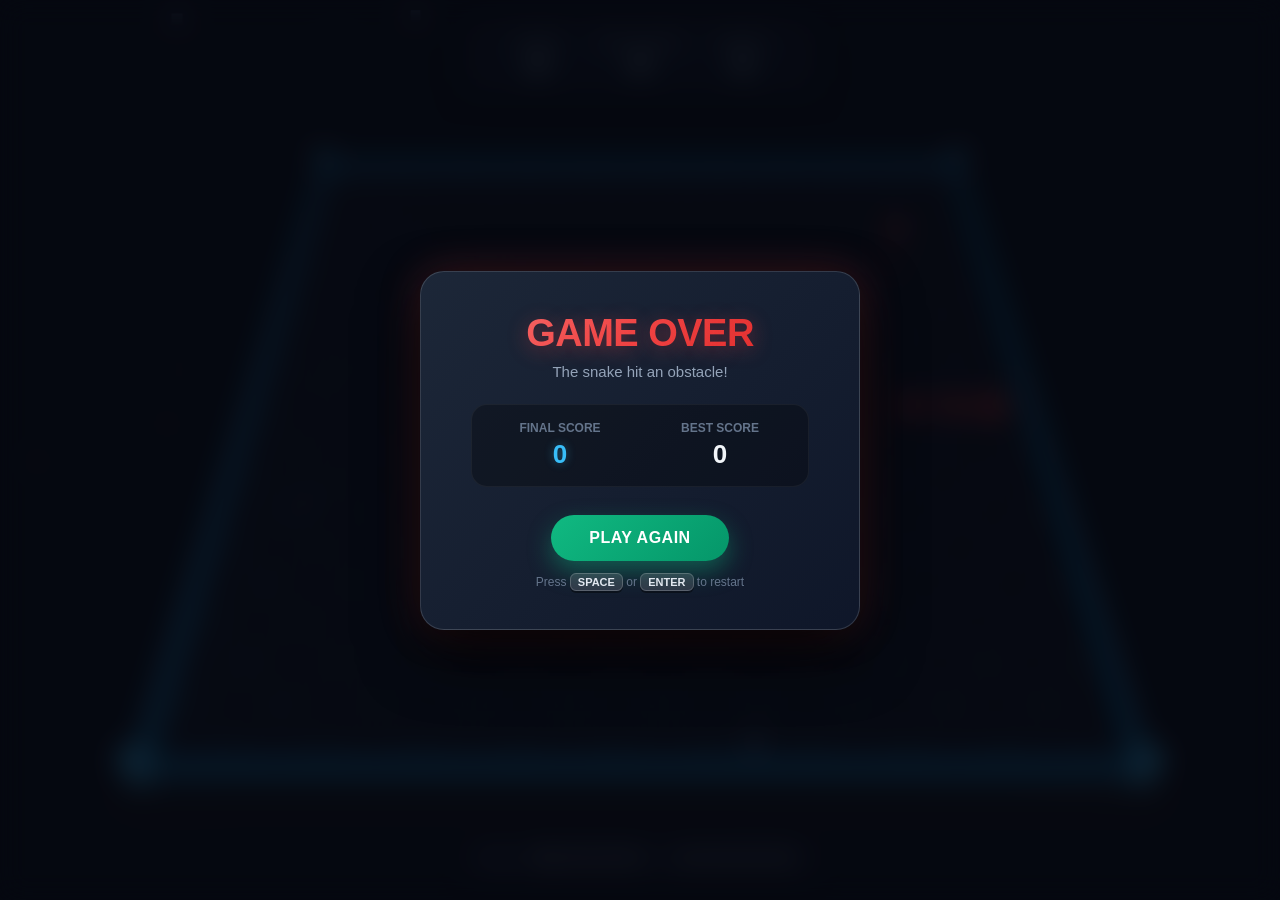
==== round-7/c/index.html @ 7ffd5b89 "Add Gemini Flash to the blind arcade and audit all seven runs" ====
<!DOCTYPE html>
<html lang="en">
<head>
  <meta charset="UTF-8">
  <meta name="viewport" content="width=device-width, initial-scale=1.0">
  <title>3D Snake Game</title>
  <link rel="stylesheet" href="./css/style.css">
  <script type="importmap">
  {
    "imports": {
      "three": "./node_modules/three/build/three.module.js"
    }
  }
  </script>
</head>
<body>
  <div id="game-container">
    <canvas id="three-canvas"></canvas>

    <!-- Top Score HUD -->
    <header id="hud">
      <div class="hud-item">
        <span class="hud-label">Score</span>
        <span id="score-val" class="hud-value">0</span>
      </div>
      <div class="hud-item">
        <span class="hud-label">High Score</span>
        <span id="high-score-val" class="hud-value">0</span>
      </div>
      <div class="hud-item">
        <span class="hud-label">Length</span>
        <span id="length-val" class="hud-value">3</span>
      </div>
    </header>

    <!-- Controls Tip -->
    <div id="controls-hint">
      <span>Move:</span>
      <div class="key-group">
        <span class="key-badge">W</span>
        <span class="key-badge">A</span>
        <span class="key-badge">S</span>
        <span class="key-badge">D</span>
      </div>
      <span>or</span>
      <div class="key-group">
        <span class="key-badge">▲</span>
        <span class="key-badge">◄</span>
        <span class="key-badge">▼</span>
        <span class="key-badge">►</span>
      </div>
    </div>

    <!-- Game Over Modal Overlay -->
    <div id="game-over-screen">
      <div class="modal-card">
        <h1 class="modal-title">GAME OVER</h1>
        <p class="modal-subtitle">The snake hit an obstacle!</p>
        <div class="modal-stats">
          <div class="stat-box">
            <span class="stat-title">Final Score</span>
            <span id="final-score" class="stat-number highlight">0</span>
          </div>
          <div class="stat-box">
            <span class="stat-title">Best Score</span>
            <span id="best-score" class="stat-number">0</span>
          </div>
        </div>
        <button id="restart-btn" class="restart-btn">PLAY AGAIN</button>
        <p class="restart-hint">Press <span class="key-badge">SPACE</span> or <span class="key-badge">ENTER</span> to restart</p>
      </div>
    </div>
  </div>

  <script type="module" src="./js/main.js"></script>
</body>
</html>
---- round-7/c/css/style.css ----
* {
  margin: 0;
  padding: 0;
  box-sizing: border-box;
  user-select: none;
}

body, html {
  width: 100%;
  height: 100%;
  overflow: hidden;
  background-color: #080a12;
  font-family: 'Segoe UI', -apple-system, BlinkMacSystemFont, Roboto, sans-serif;
  color: #f0f4f8;
}

#game-container {
  position: relative;
  width: 100vw;
  height: 100vh;
  display: flex;
  align-items: center;
  justify-content: center;
}

#three-canvas {
  position: absolute;
  top: 0;
  left: 0;
  width: 100%;
  height: 100%;
  outline: none;
}

/* Glassmorphism HUD Overlay */
#hud {
  position: absolute;
  top: 24px;
  left: 50%;
  transform: translateX(-50%);
  display: flex;
  gap: 20px;
  background: rgba(15, 23, 42, 0.65);
  backdrop-filter: blur(16px);
  -webkit-backdrop-filter: blur(16px);
  padding: 12px 30px;
  border-radius: 20px;
  border: 1px solid rgba(255, 255, 255, 0.12);
  box-shadow: 0 10px 30px rgba(0, 0, 0, 0.5), inset 0 1px 0 rgba(255, 255, 255, 0.1);
  z-index: 10;
  pointer-events: none;
}

.hud-item {
  display: flex;
  flex-direction: column;
  align-items: center;
  min-width: 80px;
}

.hud-label {
  font-size: 11px;
  text-transform: uppercase;
  letter-spacing: 1.5px;
  color: #94a3b8;
  font-weight: 600;
  margin-bottom: 2px;
}

.hud-value {
  font-size: 24px;
  font-weight: 800;
  font-variant-numeric: tabular-nums;
  color: #ffffff;
  text-shadow: 0 0 12px rgba(56, 189, 248, 0.5);
  transition: transform 0.15s ease-out;
}

.hud-value.bump {
  transform: scale(1.3);
  color: #4ade80;
}

/* Controls Pill Overlay */
#controls-hint {
  position: absolute;
  bottom: 24px;
  left: 50%;
  transform: translateX(-50%);
  background: rgba(15, 23, 42, 0.6);
  backdrop-filter: blur(12px);
  padding: 8px 24px;
  border-radius: 999px;
  border: 1px solid rgba(255, 255, 255, 0.08);
  font-size: 13px;
  color: #94a3b8;
  display: flex;
  align-items: center;
  gap: 12px;
  z-index: 10;
  pointer-events: none;
  box-shadow: 0 8px 20px rgba(0, 0, 0, 0.3);
  white-space: nowrap;
}

#controls-hint .key-group {
  display: inline-flex;
  gap: 4px;
}

.key-badge {
  background: rgba(255, 255, 255, 0.12);
  border: 1px solid rgba(255, 255, 255, 0.2);
  border-radius: 6px;
  padding: 2px 7px;
  font-size: 11px;
  font-weight: 700;
  color: #e2e8f0;
  box-shadow: 0 2px 0 rgba(0, 0, 0, 0.4);
}

/* Game Over Modal Screen */
#game-over-screen {
  position: absolute;
  inset: 0;
  display: flex;
  align-items: center;
  justify-content: center;
  background: rgba(5, 8, 16, 0.8);
  backdrop-filter: blur(14px);
  z-index: 100;
  opacity: 0;
  pointer-events: none;
  transition: opacity 0.35s ease;
}

#game-over-screen.active {
  opacity: 1;
  pointer-events: auto;
}

.modal-card {
  background: linear-gradient(135deg, rgba(30, 41, 59, 0.95), rgba(15, 23, 42, 0.98));
  border: 1px solid rgba(255, 255, 255, 0.15);
  border-radius: 24px;
  padding: 40px 50px;
  text-align: center;
  max-width: 440px;
  width: 90%;
  box-shadow: 0 25px 60px rgba(0, 0, 0, 0.8), 0 0 40px rgba(239, 68, 68, 0.25);
  transform: translateY(20px) scale(0.96);
  transition: transform 0.35s cubic-bezier(0.175, 0.885, 0.32, 1.275);
}

#game-over-screen.active .modal-card {
  transform: translateY(0) scale(1);
}

.modal-title {
  font-size: 38px;
  font-weight: 900;
  letter-spacing: -0.5px;
  margin-bottom: 8px;
  background: linear-gradient(135deg, #f87171, #ef4444, #dc2626);
  -webkit-background-clip: text;
  -webkit-text-fill-color: transparent;
  text-shadow: 0 4px 20px rgba(239, 68, 68, 0.4);
}

.modal-subtitle {
  font-size: 15px;
  color: #94a3b8;
  margin-bottom: 24px;
}

.modal-stats {
  display: grid;
  grid-template-columns: 1fr 1fr;
  gap: 16px;
  margin-bottom: 28px;
  background: rgba(0, 0, 0, 0.3);
  padding: 16px;
  border-radius: 16px;
  border: 1px solid rgba(255, 255, 255, 0.05);
}

.stat-box {
  display: flex;
  flex-direction: column;
}

.stat-title {
  font-size: 12px;
  color: #64748b;
  text-transform: uppercase;
  font-weight: 600;
  margin-bottom: 4px;
}

.stat-number {
  font-size: 26px;
  font-weight: 800;
  color: #f1f5f9;
}

.stat-number.highlight {
  color: #38bdf8;
  text-shadow: 0 0 10px rgba(56, 189, 248, 0.4);
}

.restart-btn {
  background: linear-gradient(135deg, #10b981, #059669);
  color: white;
  border: none;
  font-size: 16px;
  font-weight: 700;
  letter-spacing: 0.5px;
  padding: 14px 38px;
  border-radius: 999px;
  cursor: pointer;
  box-shadow: 0 10px 25px rgba(16, 185, 129, 0.4);
  transition: all 0.2s ease;
  outline: none;
}

.restart-btn:hover {
  transform: translateY(-2px);
  box-shadow: 0 14px 30px rgba(16, 185, 129, 0.55);
  background: linear-gradient(135deg, #34d399, #10b981);
}

.restart-btn:active {
  transform: translateY(1px);
}

.restart-hint {
  margin-top: 14px;
  font-size: 12px;
  color: #64748b;
}
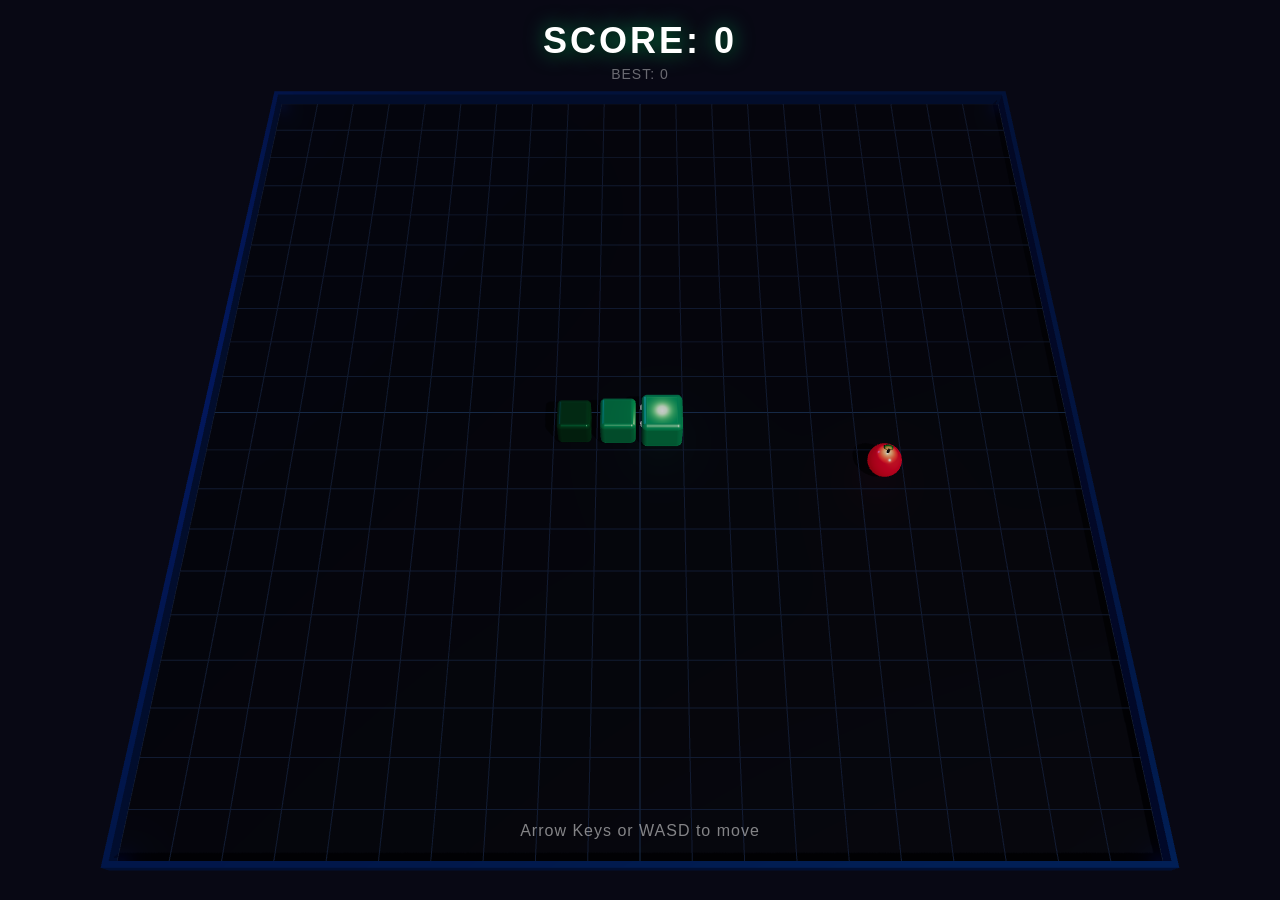
==== commit 00820f68: "Reshuffle the seven blind game assignments" ====
--- a/round-7/c/index.html
+++ b/round-7/c/index.html
@@ -1,77 +1,629 @@
 <!DOCTYPE html>
 <html lang="en">
 <head>
-  <meta charset="UTF-8">
-  <meta name="viewport" content="width=device-width, initial-scale=1.0">
-  <title>3D Snake Game</title>
-  <link rel="stylesheet" href="./css/style.css">
-  <script type="importmap">
-  {
-    "imports": {
-      "three": "./node_modules/three/build/three.module.js"
-    }
-  }
-  </script>
+    <meta charset="UTF-8">
+    <meta name="viewport" content="width=device-width, initial-scale=1.0">
+    <title>3D Snake</title>
+    <style>
+        * { margin: 0; padding: 0; box-sizing: border-box; }
+        body { overflow: hidden; background: #0a0a1a; }
+        canvas { display: block; }
+
+        #hud {
+            position: absolute;
+            top: 20px;
+            left: 50%;
+            transform: translateX(-50%);
+            color: #fff;
+            font-family: 'Segoe UI', Tahoma, sans-serif;
+            text-align: center;
+            pointer-events: none;
+            z-index: 10;
+        }
+        #score {
+            font-size: 36px;
+            font-weight: 700;
+            text-shadow: 0 0 20px rgba(0, 255, 136, 0.5), 0 2px 10px rgba(0,0,0,0.8);
+            letter-spacing: 3px;
+            transition: transform 0.15s ease-out;
+        }
+        #score.bump {
+            transform: scale(1.2);
+        }
+
+        #game-over {
+            display: none;
+            position: absolute;
+            top: 0; left: 0; width: 100%; height: 100%;
+            background: rgba(0, 0, 0, 0.0);
+            z-index: 20;
+            justify-content: center;
+            align-items: center;
+            flex-direction: column;
+            font-family: 'Segoe UI', Tahoma, sans-serif;
+            color: #fff;
+            transition: background 0.6s;
+        }
+        #game-over.visible {
+            display: flex;
+            background: rgba(0, 0, 0, 0.75);
+        }
+        #game-over h1 {
+            font-size: 64px;
+            font-weight: 800;
+            margin-bottom: 10px;
+            text-shadow: 0 0 40px rgba(255, 50, 50, 0.6);
+            color: #ff4444;
+            animation: slideIn 0.4s ease-out;
+        }
+        #game-over .final-score {
+            font-size: 28px;
+            margin-bottom: 30px;
+            opacity: 0.9;
+            animation: slideIn 0.5s ease-out;
+        }
+        #game-over button {
+            padding: 14px 44px;
+            font-size: 20px;
+            font-weight: 600;
+            border: 2px solid #00ff88;
+            background: transparent;
+            color: #00ff88;
+            border-radius: 8px;
+            cursor: pointer;
+            transition: all 0.2s;
+            letter-spacing: 1px;
+            animation: slideIn 0.6s ease-out;
+        }
+        #game-over button:hover {
+            background: #00ff88;
+            color: #0a0a1a;
+            box-shadow: 0 0 25px rgba(0, 255, 136, 0.4);
+        }
+        @keyframes slideIn {
+            from { opacity: 0; transform: translateY(20px); }
+            to { opacity: 1; transform: translateY(0); }
+        }
+
+        #start-msg {
+            position: absolute;
+            bottom: 60px;
+            left: 50%;
+            transform: translateX(-50%);
+            color: rgba(255,255,255,0.5);
+            font-family: 'Segoe UI', Tahoma, sans-serif;
+            font-size: 16px;
+            pointer-events: none;
+            z-index: 10;
+            letter-spacing: 1px;
+            animation: pulse 2s ease-in-out infinite;
+        }
+        @keyframes pulse {
+            0%, 100% { opacity: 0.4; }
+            50% { opacity: 0.8; }
+        }
+    </style>
 </head>
 <body>
-  <div id="game-container">
-    <canvas id="three-canvas"></canvas>
-
-    <!-- Top Score HUD -->
-    <header id="hud">
-      <div class="hud-item">
-        <span class="hud-label">Score</span>
-        <span id="score-val" class="hud-value">0</span>
-      </div>
-      <div class="hud-item">
-        <span class="hud-label">High Score</span>
-        <span id="high-score-val" class="hud-value">0</span>
-      </div>
-      <div class="hud-item">
-        <span class="hud-label">Length</span>
-        <span id="length-val" class="hud-value">3</span>
-      </div>
-    </header>
-
-    <!-- Controls Tip -->
-    <div id="controls-hint">
-      <span>Move:</span>
-      <div class="key-group">
-        <span class="key-badge">W</span>
-        <span class="key-badge">A</span>
-        <span class="key-badge">S</span>
-        <span class="key-badge">D</span>
-      </div>
-      <span>or</span>
-      <div class="key-group">
-        <span class="key-badge">▲</span>
-        <span class="key-badge">◄</span>
-        <span class="key-badge">▼</span>
-        <span class="key-badge">►</span>
-      </div>
+    <div id="hud">
+        <div id="score">SCORE: 0</div>
+        <div id="high-score" style="font-family:'Segoe UI',sans-serif;font-size:14px;color:rgba(255,255,255,0.4);letter-spacing:1px;margin-top:4px;">BEST: 0</div>
     </div>
-
-    <!-- Game Over Modal Overlay -->
-    <div id="game-over-screen">
-      <div class="modal-card">
-        <h1 class="modal-title">GAME OVER</h1>
-        <p class="modal-subtitle">The snake hit an obstacle!</p>
-        <div class="modal-stats">
-          <div class="stat-box">
-            <span class="stat-title">Final Score</span>
-            <span id="final-score" class="stat-number highlight">0</span>
-          </div>
-          <div class="stat-box">
-            <span class="stat-title">Best Score</span>
-            <span id="best-score" class="stat-number">0</span>
-          </div>
-        </div>
-        <button id="restart-btn" class="restart-btn">PLAY AGAIN</button>
-        <p class="restart-hint">Press <span class="key-badge">SPACE</span> or <span class="key-badge">ENTER</span> to restart</p>
-      </div>
+    <div id="game-over">
+        <h1>GAME OVER</h1>
+        <div class="final-score" id="final-score">Score: 0</div>
+        <div id="new-best" style="display:none;color:#ffcc00;font-size:18px;margin-bottom:16px;font-family:'Segoe UI',sans-serif;animation:slideIn 0.5s ease-out;">NEW BEST!</div>
+        <button id="restart-btn">PLAY AGAIN</button>
     </div>
-  </div>
-
-  <script type="module" src="./js/main.js"></script>
+    <div id="start-msg">Arrow Keys or WASD to move</div>
+
+    <script type="importmap">
+    {
+        "imports": {
+            "three": "./node_modules/three/build/three.module.js",
+            "three/addons/": "./node_modules/three/examples/jsm/"
+        }
+    }
+    </script>
+    <script type="module">
+        import * as THREE from 'three';
+        import { RoundedBoxGeometry } from 'three/addons/geometries/RoundedBoxGeometry.js';
+
+        // ── Constants ──
+        const GRID = 20;
+        const CELL = 1;
+        const BASE_TICK = 170;
+        const MIN_TICK = 90;
+        const HEAD_COLOR = new THREE.Color(0x44ffaa);
+        const TAIL_COLOR = new THREE.Color(0x0a7744);
+        const APPLE_COLOR = new THREE.Color(0xff3344);
+
+        // ── Renderer ──
+        const renderer = new THREE.WebGLRenderer({ antialias: true });
+        renderer.setSize(window.innerWidth, window.innerHeight);
+        renderer.setPixelRatio(Math.min(window.devicePixelRatio, 2));
+        renderer.shadowMap.enabled = true;
+        renderer.shadowMap.type = THREE.PCFShadowMap;
+        renderer.toneMapping = THREE.ACESFilmicToneMapping;
+        renderer.toneMappingExposure = 1.2;
+        document.body.appendChild(renderer.domElement);
+
+        // ── Scene ──
+        const scene = new THREE.Scene();
+        scene.background = new THREE.Color(0x080814);
+        scene.fog = new THREE.FogExp2(0x080814, 0.02);
+
+        // ── Camera ──
+        const camera = new THREE.PerspectiveCamera(45, window.innerWidth / window.innerHeight, 0.1, 100);
+        camera.position.set(0, 22, 13);
+        camera.lookAt(0, 0, 1);
+
+        // ── Lights ──
+        scene.add(new THREE.AmbientLight(0x334466, 0.7));
+
+        const dirLight = new THREE.DirectionalLight(0xffeedd, 1.3);
+        dirLight.position.set(8, 18, 10);
+        dirLight.castShadow = true;
+        dirLight.shadow.mapSize.set(2048, 2048);
+        dirLight.shadow.camera.left = -14;
+        dirLight.shadow.camera.right = 14;
+        dirLight.shadow.camera.top = 14;
+        dirLight.shadow.camera.bottom = -14;
+        dirLight.shadow.camera.near = 1;
+        dirLight.shadow.camera.far = 40;
+        dirLight.shadow.bias = -0.001;
+        scene.add(dirLight);
+
+        scene.add(new THREE.DirectionalLight(0x4488ff, 0.3).translateX(-10).translateY(8).translateZ(-10));
+
+        // ── Floor ──
+        const floorGeo = new THREE.PlaneGeometry(GRID, GRID);
+        const floorMat = new THREE.MeshStandardMaterial({ color: 0x0c1628, roughness: 0.75, metalness: 0.3 });
+        const floor = new THREE.Mesh(floorGeo, floorMat);
+        floor.rotation.x = -Math.PI / 2;
+        floor.receiveShadow = true;
+        scene.add(floor);
+
+        // Grid lines
+        const gridHelper = new THREE.GridHelper(GRID, GRID, 0x1a3355, 0x131f38);
+        gridHelper.position.y = 0.005;
+        scene.add(gridHelper);
+
+        // Corner glow lights
+        const cornerPositions = [
+            [-GRID/2, 0.3, -GRID/2], [GRID/2, 0.3, -GRID/2],
+            [-GRID/2, 0.3, GRID/2], [GRID/2, 0.3, GRID/2]
+        ];
+        for (const cp of cornerPositions) {
+            const light = new THREE.PointLight(0x2255aa, 0.4, 6);
+            light.position.set(...cp);
+            scene.add(light);
+        }
+
+        // Border walls
+        const wallMat = new THREE.MeshStandardMaterial({
+            color: 0x2255aa, roughness: 0.4, metalness: 0.7,
+            emissive: 0x112244, emissiveIntensity: 0.5
+        });
+        const wallH = 0.35;
+        const wallT = 0.12;
+        const wallConfigs = [
+            { w: GRID + wallT * 2, h: wallH, d: wallT, x: 0, z: -(GRID / 2 + wallT / 2) },
+            { w: GRID + wallT * 2, h: wallH, d: wallT, x: 0, z:  (GRID / 2 + wallT / 2) },
+            { w: wallT, h: wallH, d: GRID, x: -(GRID / 2 + wallT / 2), z: 0 },
+            { w: wallT, h: wallH, d: GRID, x:  (GRID / 2 + wallT / 2), z: 0 },
+        ];
+        for (const wc of wallConfigs) {
+            const mesh = new THREE.Mesh(new THREE.BoxGeometry(wc.w, wc.h, wc.d), wallMat);
+            mesh.position.set(wc.x, wc.h / 2, wc.z);
+            mesh.castShadow = true;
+            mesh.receiveShadow = true;
+            scene.add(mesh);
+        }
+
+        // ── Helpers ──
+        function g2w(gx, gz) {
+            return new THREE.Vector3(
+                (gx - GRID / 2 + 0.5) * CELL,
+                CELL * 0.45,
+                (gz - GRID / 2 + 0.5) * CELL
+            );
+        }
+
+        function segColor(i, total) {
+            const t = i / Math.max(total - 1, 1);
+            return new THREE.Color().lerpColors(HEAD_COLOR, TAIL_COLOR, t);
+        }
+
+        function currentTickMs() {
+            return Math.max(MIN_TICK, BASE_TICK - score * 0.8);
+        }
+
+        // ── Snake geometry ──
+        const segGeo = new RoundedBoxGeometry(0.85, 0.85, 0.85, 3, 0.12);
+        const eyeGeo = new THREE.SphereGeometry(0.08, 10, 10);
+        const eyeMat = new THREE.MeshStandardMaterial({ color: 0xffffff, emissive: 0xffffff, emissiveIntensity: 0.5 });
+        const pupilGeo = new THREE.SphereGeometry(0.05, 8, 8);
+        const pupilMat = new THREE.MeshStandardMaterial({ color: 0x111111 });
+
+        function createSegMesh(i, total) {
+            const color = segColor(i, total);
+            const mat = new THREE.MeshStandardMaterial({
+                color,
+                roughness: 0.2,
+                metalness: 0.5,
+                emissive: i === 0 ? 0x115533 : color,
+                emissiveIntensity: i === 0 ? 0.4 : 0.08,
+            });
+            const mesh = new THREE.Mesh(segGeo, mat);
+            mesh.castShadow = true;
+            mesh.receiveShadow = true;
+
+            if (i === 0) {
+                // Eyes on the head
+                const eyeL = new THREE.Mesh(eyeGeo, eyeMat);
+                eyeL.position.set(-0.2, 0.2, -0.38);
+                mesh.add(eyeL);
+                const pupilL = new THREE.Mesh(pupilGeo, pupilMat);
+                pupilL.position.set(0, 0, -0.04);
+                eyeL.add(pupilL);
+
+                const eyeR = new THREE.Mesh(eyeGeo, eyeMat);
+                eyeR.position.set(0.2, 0.2, -0.38);
+                mesh.add(eyeR);
+                const pupilR = new THREE.Mesh(pupilGeo, pupilMat);
+                pupilR.position.set(0, 0, -0.04);
+                eyeR.add(pupilR);
+            }
+            return mesh;
+        }
+
+        // ── Apple ──
+        const appleGeo = new THREE.SphereGeometry(0.38, 24, 24);
+        const appleMat = new THREE.MeshStandardMaterial({
+            color: APPLE_COLOR, roughness: 0.15, metalness: 0.3,
+            emissive: 0xff1122, emissiveIntensity: 0.35,
+        });
+
+        // Apple stem
+        const stemGeo = new THREE.CylinderGeometry(0.03, 0.04, 0.18, 6);
+        const stemMat = new THREE.MeshStandardMaterial({ color: 0x553311, roughness: 0.8 });
+        const leafGeo = new THREE.SphereGeometry(0.08, 6, 4);
+        const leafMat = new THREE.MeshStandardMaterial({ color: 0x33aa33, roughness: 0.5 });
+
+        let appleGroup, appleLight;
+
+        function createAppleGroup() {
+            const group = new THREE.Group();
+            const body = new THREE.Mesh(appleGeo, appleMat);
+            body.castShadow = true;
+            group.add(body);
+
+            const stem = new THREE.Mesh(stemGeo, stemMat);
+            stem.position.y = 0.42;
+            stem.rotation.z = 0.15;
+            group.add(stem);
+
+            const leaf = new THREE.Mesh(leafGeo, leafMat);
+            leaf.position.set(0.08, 0.45, 0);
+            leaf.scale.set(1, 0.5, 1.5);
+            group.add(leaf);
+
+            return group;
+        }
+
+        let apple;
+
+        function spawnApple() {
+            let ax, az;
+            do {
+                ax = Math.floor(Math.random() * GRID);
+                az = Math.floor(Math.random() * GRID);
+            } while (snake.some(s => s.x === ax && s.z === az));
+
+            apple = { x: ax, z: az };
+            const pos = g2w(ax, az);
+            appleGroup.position.set(pos.x, pos.y, pos.z);
+            appleLight.position.set(pos.x, pos.y + 0.5, pos.z);
+            appleGroup.visible = true;
+        }
+
+        // ── Particles ──
+        const MAX_PARTICLES = 80;
+        const particlePositions = new Float32Array(MAX_PARTICLES * 3);
+        const particleColors = new Float32Array(MAX_PARTICLES * 3);
+        const particleSizes = new Float32Array(MAX_PARTICLES);
+        const particleGeo = new THREE.BufferGeometry();
+        particleGeo.setAttribute('position', new THREE.BufferAttribute(particlePositions, 3));
+        particleGeo.setAttribute('color', new THREE.BufferAttribute(particleColors, 3));
+        const particleMat = new THREE.PointsMaterial({
+            size: 0.18, vertexColors: true, transparent: true,
+            opacity: 1, depthWrite: false, sizeAttenuation: true
+        });
+        const particleSystem = new THREE.Points(particleGeo, particleMat);
+        scene.add(particleSystem);
+
+        let activeParticles = [];
+
+        function emitParticles(worldPos, count = 25) {
+            for (let i = 0; i < count; i++) {
+                const angle = Math.random() * Math.PI * 2;
+                const speed = 0.1 + Math.random() * 0.25;
+                activeParticles.push({
+                    x: worldPos.x, y: worldPos.y + 0.2, z: worldPos.z,
+                    vx: Math.cos(angle) * speed,
+                    vy: Math.random() * 0.3 + 0.15,
+                    vz: Math.sin(angle) * speed,
+                    life: 1.0,
+                    r: 0.9 + Math.random() * 0.1,
+                    g: 0.15 + Math.random() * 0.35,
+                    b: 0.05 + Math.random() * 0.15
+                });
+            }
+            if (activeParticles.length > MAX_PARTICLES) {
+                activeParticles = activeParticles.slice(-MAX_PARTICLES);
+            }
+        }
+
+        function updateParticles(dt) {
+            for (let i = activeParticles.length - 1; i >= 0; i--) {
+                const p = activeParticles[i];
+                p.x += p.vx;
+                p.y += p.vy;
+                p.z += p.vz;
+                p.vy -= 0.012;
+                p.vx *= 0.98;
+                p.vz *= 0.98;
+                p.life -= dt * 1.4;
+                if (p.life <= 0) activeParticles.splice(i, 1);
+            }
+
+            for (let i = 0; i < MAX_PARTICLES; i++) {
+                if (i < activeParticles.length) {
+                    const p = activeParticles[i];
+                    particlePositions[i * 3] = p.x;
+                    particlePositions[i * 3 + 1] = p.y;
+                    particlePositions[i * 3 + 2] = p.z;
+                    const fade = p.life * p.life;
+                    particleColors[i * 3] = p.r * fade;
+                    particleColors[i * 3 + 1] = p.g * fade;
+                    particleColors[i * 3 + 2] = p.b * fade;
+                } else {
+                    particlePositions[i * 3 + 1] = -100;
+                }
+            }
+            particleGeo.attributes.position.needsUpdate = true;
+            particleGeo.attributes.color.needsUpdate = true;
+        }
+
+        // ── Score animation ──
+        function bumpScore() {
+            const el = document.getElementById('score');
+            el.classList.add('bump');
+            setTimeout(() => el.classList.remove('bump'), 150);
+        }
+
+        // ── Snake head glow ──
+        const headLight = new THREE.PointLight(0x44ffaa, 0.6, 4);
+        scene.add(headLight);
+
+        // ── Game State ──
+        let snake, meshes, dir, nextDir, lastTick, score, highScore = 0, gameRunning, started;
+
+        function initGame() {
+            if (meshes) meshes.forEach(m => scene.remove(m));
+            if (appleGroup) scene.remove(appleGroup);
+            if (appleLight) scene.remove(appleLight);
+
+            snake = [];
+            meshes = [];
+            dir = { x: 1, z: 0 };
+            nextDir = { x: 1, z: 0 };
+            score = 0;
+            gameRunning = true;
+            started = false;
+            lastTick = performance.now();
+            activeParticles = [];
+
+            const cx = Math.floor(GRID / 2);
+            const cz = Math.floor(GRID / 2);
+            for (let i = 0; i < 3; i++) {
+                snake.push({ x: cx - i, z: cz, px: cx - i, pz: cz });
+            }
+
+            for (let i = 0; i < snake.length; i++) {
+                const mesh = createSegMesh(i, snake.length);
+                const pos = g2w(snake[i].x, snake[i].z);
+                mesh.position.copy(pos);
+                if (i === 0) mesh.scale.setScalar(1.1);
+                scene.add(mesh);
+                meshes.push(mesh);
+            }
+
+            appleGroup = createAppleGroup();
+            appleGroup.visible = false;
+            scene.add(appleGroup);
+
+            appleLight = new THREE.PointLight(0xff3344, 0.7, 5);
+            scene.add(appleLight);
+
+            spawnApple();
+
+            document.getElementById('score').textContent = 'SCORE: 0';
+            document.getElementById('high-score').textContent = 'BEST: ' + highScore;
+            document.getElementById('game-over').classList.remove('visible');
+            document.getElementById('new-best').style.display = 'none';
+            document.getElementById('start-msg').style.display = '';
+        }
+
+        function growSnake() {
+            const tail = snake[snake.length - 1];
+            snake.push({ x: tail.x, z: tail.z, px: tail.px, pz: tail.pz });
+            const mesh = createSegMesh(snake.length - 1, snake.length);
+            const pos = g2w(tail.x, tail.z);
+            mesh.position.copy(pos);
+            scene.add(mesh);
+            meshes.push(mesh);
+
+            for (let i = 0; i < meshes.length; i++) {
+                meshes[i].material.color.copy(segColor(i, snake.length));
+            }
+        }
+
+        // ── Tick ──
+        let inputQueue = [];
+
+        function tick() {
+            if (!gameRunning) return;
+
+            if (inputQueue.length > 0) {
+                const queued = inputQueue.shift();
+                if ((queued.x !== 0 && queued.x !== -dir.x) || (queued.z !== 0 && queued.z !== -dir.z)) {
+                    nextDir = queued;
+                }
+            }
+            dir = { ...nextDir };
+
+            for (const s of snake) { s.px = s.x; s.pz = s.z; }
+
+            for (let i = snake.length - 1; i > 0; i--) {
+                snake[i].x = snake[i - 1].x;
+                snake[i].z = snake[i - 1].z;
+            }
+
+            snake[0].x += dir.x;
+            snake[0].z += dir.z;
+
+            if (snake[0].x < 0 || snake[0].x >= GRID || snake[0].z < 0 || snake[0].z >= GRID) {
+                endGame(); return;
+            }
+            for (let i = 1; i < snake.length; i++) {
+                if (snake[0].x === snake[i].x && snake[0].z === snake[i].z) {
+                    endGame(); return;
+                }
+            }
+
+            if (snake[0].x === apple.x && snake[0].z === apple.z) {
+                score += 10;
+                document.getElementById('score').textContent = 'SCORE: ' + score;
+                bumpScore();
+                emitParticles(g2w(apple.x, apple.z));
+                growSnake();
+                spawnApple();
+            }
+        }
+
+        function endGame() {
+            gameRunning = false;
+            document.getElementById('final-score').textContent = 'Score: ' + score;
+            const isNewBest = score > highScore && score > 0;
+            if (isNewBest) highScore = score;
+            document.getElementById('high-score').textContent = 'BEST: ' + highScore;
+            document.getElementById('new-best').style.display = isNewBest ? '' : 'none';
+            document.getElementById('game-over').classList.add('visible');
+        }
+
+        // ── Input ──
+        document.addEventListener('keydown', (e) => {
+            if (e.key === 'Enter' && !gameRunning) {
+                initGame();
+                return;
+            }
+
+            if (!started && gameRunning) {
+                started = true;
+                lastTick = performance.now();
+                document.getElementById('start-msg').style.display = 'none';
+            }
+
+            let newDir = null;
+            const key = e.key;
+            if (key === 'ArrowUp' || key === 'w' || key === 'W') newDir = { x: 0, z: -1 };
+            else if (key === 'ArrowDown' || key === 's' || key === 'S') newDir = { x: 0, z: 1 };
+            else if (key === 'ArrowLeft' || key === 'a' || key === 'A') newDir = { x: -1, z: 0 };
+            else if (key === 'ArrowRight' || key === 'd' || key === 'D') newDir = { x: 1, z: 0 };
+
+            if (newDir) {
+                e.preventDefault();
+                // Prevent 180 turn
+                const checkDir = inputQueue.length > 0 ? inputQueue[inputQueue.length - 1] : dir;
+                if (newDir.x !== -checkDir.x || newDir.z !== -checkDir.z) {
+                    inputQueue.push(newDir);
+                    if (inputQueue.length > 2) inputQueue.length = 2;
+                    nextDir = inputQueue[0];
+                }
+            }
+        });
+
+        document.getElementById('restart-btn').addEventListener('click', () => initGame());
+
+        // ── Animate ──
+        const timer = new THREE.Timer();
+        const tmpVec = new THREE.Vector3();
+
+        function animate(timestamp) {
+            requestAnimationFrame(animate);
+            timer.update(timestamp);
+            const dt = timer.getDelta();
+            const now = performance.now();
+            const tickMs = currentTickMs();
+
+            if (started && gameRunning) {
+                if (now - lastTick >= tickMs) {
+                    tick();
+                    lastTick = now;
+                }
+            }
+
+            const tickProgress = started ? Math.min((now - lastTick) / tickMs, 1) : 0;
+            const t = tickProgress * tickProgress * (3 - 2 * tickProgress);
+
+            for (let i = 0; i < snake.length; i++) {
+                const s = snake[i];
+                const prev = g2w(s.px, s.pz);
+                const target = g2w(s.x, s.z);
+                meshes[i].position.lerpVectors(prev, target, t);
+
+                // Body wave (subtle bob along the snake)
+                const wave = Math.sin(now * 0.005 + i * 0.7) * 0.04;
+                meshes[i].position.y += wave;
+
+                // Scale: head is bigger, tail tapers
+                if (i === 0) {
+                    meshes[i].scale.setScalar(1.1);
+                    const angle = Math.atan2(dir.x, -dir.z);
+                    meshes[i].rotation.y = angle;
+                    headLight.position.copy(meshes[i].position);
+                    headLight.position.y += 0.5;
+                } else {
+                    const taper = 1.0 - (i / snake.length) * 0.15;
+                    meshes[i].scale.setScalar(taper);
+                }
+            }
+
+            // Apple animation
+            if (appleGroup && appleGroup.visible) {
+                appleGroup.rotation.y += dt * 1.5;
+                const baseY = g2w(apple.x, apple.z).y;
+                appleGroup.position.y = baseY + Math.sin(now * 0.003) * 0.18 + 0.05;
+                // Pulsing glow
+                appleLight.intensity = 0.5 + Math.sin(now * 0.005) * 0.2;
+            }
+
+            updateParticles(dt);
+            renderer.render(scene, camera);
+        }
+
+        // ── Resize ──
+        window.addEventListener('resize', () => {
+            camera.aspect = window.innerWidth / window.innerHeight;
+            camera.updateProjectionMatrix();
+            renderer.setSize(window.innerWidth, window.innerHeight);
+        });
+
+        // ── Start ──
+        initGame();
+        animate();
+    </script>
 </body>
 </html>
